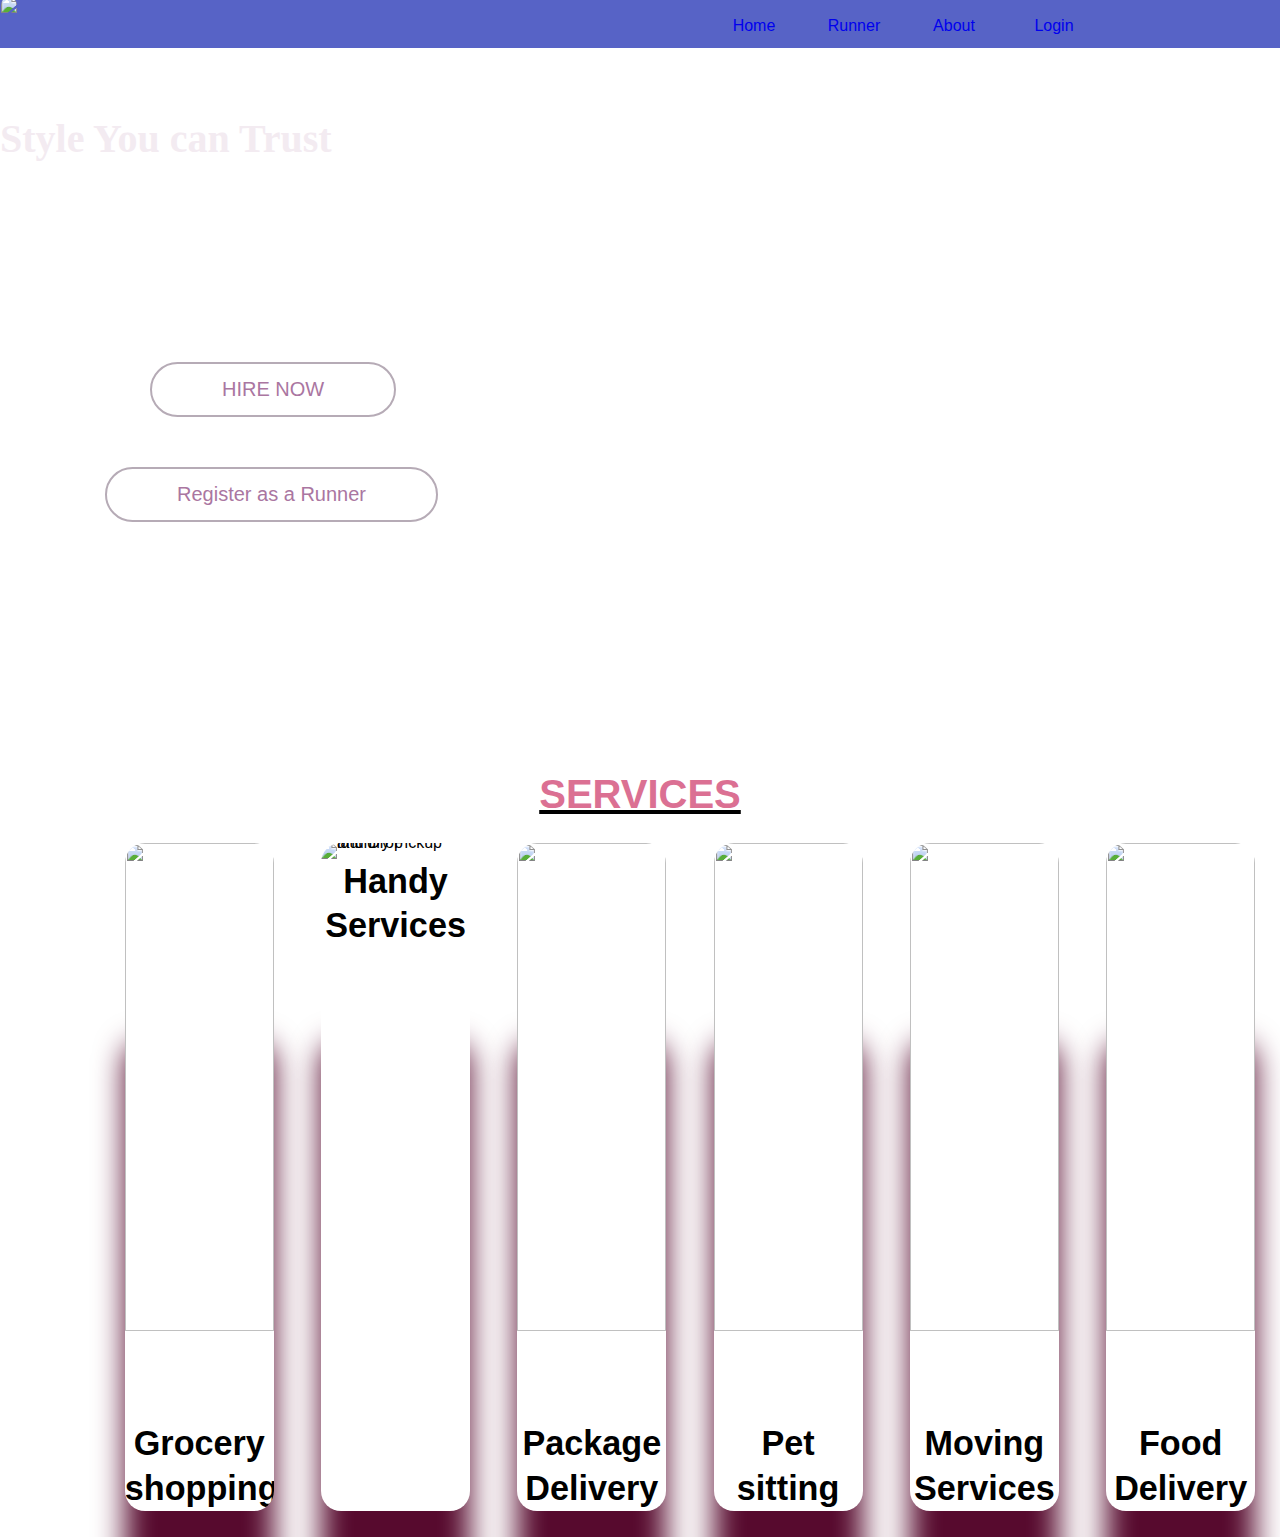
==== index.html @ c00e2eea "Add files via upload" ====
<!DOCTYPE html>
<html lang="en">
<head>
    <meta charset="UTF-8">
    <meta http-equiv="X-UA-Compatible" content="IE=edge">
    <meta name="viewport" content="width=device-width, initial-scale=1.0">
    <title>EQUERRY</title>
    <link rel="stylesheet" href="index.css">
</head>

<body>  
  <div class="container">
  
  </div>
    
        <div class="logo">
        <a href="#"><img src ="images/alvioni  fashion brand art design logo.png"></a>
        </div>
            <nav id="nav-bar">
              <ul>
                <li><a class="nav-link" href="#Services">Home</a></li>
                 <li><a class="nav-link" href="#about">Runner</a></li>
                 <li><a class="nav-link" href="about.html">About</a></li>
                 <li><a class="nav-link" href="login.html">Login</a></li>
         
      </header>
      </nav>
    <div class="head"> <h1>
      Proffestional errand services 
     </h1>
      <h2> Style
      You can Trust</h2>

     <a href="#">HIRE NOW</a>
      <div class="what">

        <a href="run.html">Register as a Runner</a>
        </div>

 <h3> SERVICES</h3>
      
    </div>

    <section class="change">
      <div class="box">
      <img src="images/shop.jpg">
      <span>Grocery shopping</span>
      </div>
      <div class="box">
      <img src="images/handy.jpg" alt="laundry Pickup and Drop">
      <span>Handy Services</span>
  </div>
      <div class="box">
      <img src="images/package delivery.jpg">
      <span>Package Delivery </span>
  </div> 
 
    <div class="box">
      <img src="images/pet.jpg">
      <span>Pet sitting</span>
  </div>
      <div class="box">
      <img src="images/moving.jpg">
      <span class="last
      ">Moving Services</span>
</div>
<div class="box">
<img src="images/food.jpg">
<span>Food Delivery</span>
</div>  

</body>
</html>
---- index.css ----
@import url("https://fonts.googleapis.com/css2?family=Spartan:wght@100;200;300;400;500;600;700;800;900&display=swap");
* {
  margin: 0;
  padding: 0;
  box-sizing: border-box;
  font-family: Arial, Helvetica, sans-serif;
}
 
body {
    background-image: url('images/last\ che.png');
    background-repeat: no-repeat;
  }

nav {
    width: 100%;
    background-color:#5763C6;
    overflow: auto;
    
   
}
ul {
    padding: 4px;
    margin: 0 0 0 700px;
    list-style: none;
    align-self:end;
}
li {
    float: left
    ;
}
.logo img {
    position: absolute;
    margin-top: -3px;
    height: 50px;
    margin-left: 1px;
    border-radius: 50px;
  
}
nav a {
    width: 100px;
    display: block;
    padding: 13px 20px;
    text-decoration: none;
    text-align: center;

}
nav a:hover{
    transition: 0.6s;
    background-color: rgb(63, 138, 138);
    border:2px solid #d4c9c9;
    border-radius: 50px;
    padding: 10px ;
}
    .head {
        
        text-align: start;
        align-items: flex-end;
    }
    .head H1 {
        font-size: 40px;
        color: #ffffff;
        font-weight: 600;
        transition: 0.75s;
        margin-top: 20px;
        font-family:Cambria, Cochin, Georgia, Times, 'Times New Roman', serif;
    }
    .head H2 {
        font-size: 40px;
        color: #f3ebf1;
        font-weight: 600;
        transition: 0.75s;
        font-family: Cambria, Cochin, Georgia, Times, 'Times New Roman', serif;
    }
    .head h3 {
        color: palevioletred;
        font-weight: bold;
        font-size: 40px;
        margin-top: 250px;
        text-align: center;
        text-decoration: underline black;

    }
    .head h1:hover {
        -webkit-text-stroke: 2px rgb(115, 44, 129);
        color: transparent;
    }
    .head h2:hover {
        -webkit-text-stroke: 2px rgb(115, 42, 163);
        color: transparent;
    }

    .head a{
        text-decoration: none;
        display: inline-block;
        color: rgb(170, 118, 161);
        font-size: 20px;
        border: 2px solid rgb(182, 171, 182);
        border-radius: 50px;
        padding: 14px 70px;
        margin-top: 200px;
        margin-left: 150px;
    }
.what a{
    text-decoration: none;
    display: inline-block;
    color: rgb(170, 118, 161);
    font-size: 20px;
    border: 2px solid rgb(182, 171, 182);
    border-radius: 50px;
    padding: 14px 70px;
    margin-top: 50px;
    margin-left: 105px;

    }
    .gallery {
        position: absolute;
        width: 100%;
        overflow: hidden;
        height: 100%;
        box-sizing: border-box;
        
    }
        
    .change {
        display:flex;
        width: 100%;
        padding: 2% 4%;
        box-sizing: border-box;
        height: 80vh;
        margin-top: 0px;
        margin-left: 50px;

      
        
    }
    .box {
        flex: 1;
        overflow: hidden;
        line-height: 0;
        transition: .5s;
        margin: 0 2%;
        box-shadow: 0 200px 30px rgb(87, 10, 46);
        border-radius: 20px;
    
    }
    .box > img {
        width: 100%;
        height: calc(100% - 10vh);
        object-fit: cover;
        transition: .5s;
       
    }
    .box > span {
        font-size: 3.8vh;
        display: block;
        text-align: center;
        height: 10vh;
        line-height: 1.3;
        font-weight: bold;
    
    }
    .box:hover {
        flex: 1 1 50%; 
    }
        .box:hover >img {
            width: 100%;
            height: 100%;
        }
 .class {
  display: flex;
  align-items: center;
  justify-content: space-between;
  page-break-after: always;

 
}
page-break-befoe

.contain{
    page-break-before: always;
    width: 85%;
    background: #fff;
    border-radius: 6px;
    padding: 20px 60px 30px 40px;
    box-shadow: 0 5px 10px rgba(0, 0, 0, 0.2);
    margin-top: 700px;
  }
  .contain .content{
    display: flex;
    align-items: center;
    justify-content: space-between;
  }
  .contain .content .left-side{
    width: 25%;
    height: 100%;
    display: flex;
    flex-direction: column;
    align-items: center;
    justify-content: center;
    margin-top: 15px;
    position: relative;
  }
  .content .left-side::before{
    content: '';
    position: absolute;
    height: 70%;
    width: 2px;
    right: -15px;
    top: 50%;
    transform: translateY(-50%);
    background: #afafb6;
  }
  .content .left-side .details{
    margin: 14px;
    text-align: center;
  }
  .content .left-side .details i{
    font-size: 30px;
    color: #3e2093;
    margin-bottom: 10px;
  }
  .content .left-side .details .topic{
    font-size: 18px;
    font-weight: 500;
  }
  .content .left-side .details .text-one,
  .content .left-side .details .text-two{
    font-size: 14px;
    color: #afafb6;
  }
  .contain .content .right-side{
    width: 75%;
    margin-left: 75px;
  }
  .content .right-side .topic-text{
    font-size: 23px;
    font-weight: 600;
    color: #3e2093;
  }
  .right-side .input-box{
    height: 50px;
    width: 100%;
    margin: 12px 0;
  }
  .right-side .input-box input,
  .right-side .input-box textarea{
    height: 100%;
    width: 100%;
    border: none;
    outline: none;
    font-size: 16px;
    background: #F0F1F8;
    border-radius: 6px;
    padding: 0 15px;
    resize: none;
  }
  .right-side .message-box{
    min-height: 110px;
  }
  .right-side .input-box textarea{
    padding-top: 6px;
  }
  .right-side .button{
    display: inline-block;
    margin-top: 12px;
  }
  .right-side .button input[type="button"]{
    color: #fff;
    font-size: 18px;
    outline: none;
    border: none;
    padding: 8px 16px;
    border-radius: 6px;
    background: #3e2093;
    cursor: pointer;
    transition: all 0.3s ease;
  }
  .button input[type="button"]:hover{
    background: #5029bc;
  }
  
  @media (max-width: 950px) {
    .contain{
      width: 90%;
      padding: 30px 40px 40px 35px ;
    }
    .contain .content .right-side{
     width: 75%;
     margin-left: 55px;
  }
  }
  @media (max-width: 820px) {
    .contain{
      margin: 40px 0;
      height: 100%;
    }
    .contain .content{
      flex-direction: column-reverse;
    }
   .container .content .left-side{
     width: 100%;
     flex-direction: row;
     margin-top: 40px;
     justify-content: center;
     flex-wrap: wrap;
   }
   .contain .content .left-side::before{
     display: none;
   }
   .contain .content .right-side{
     width: 100%;
     margin-left: 0;
   }
  }
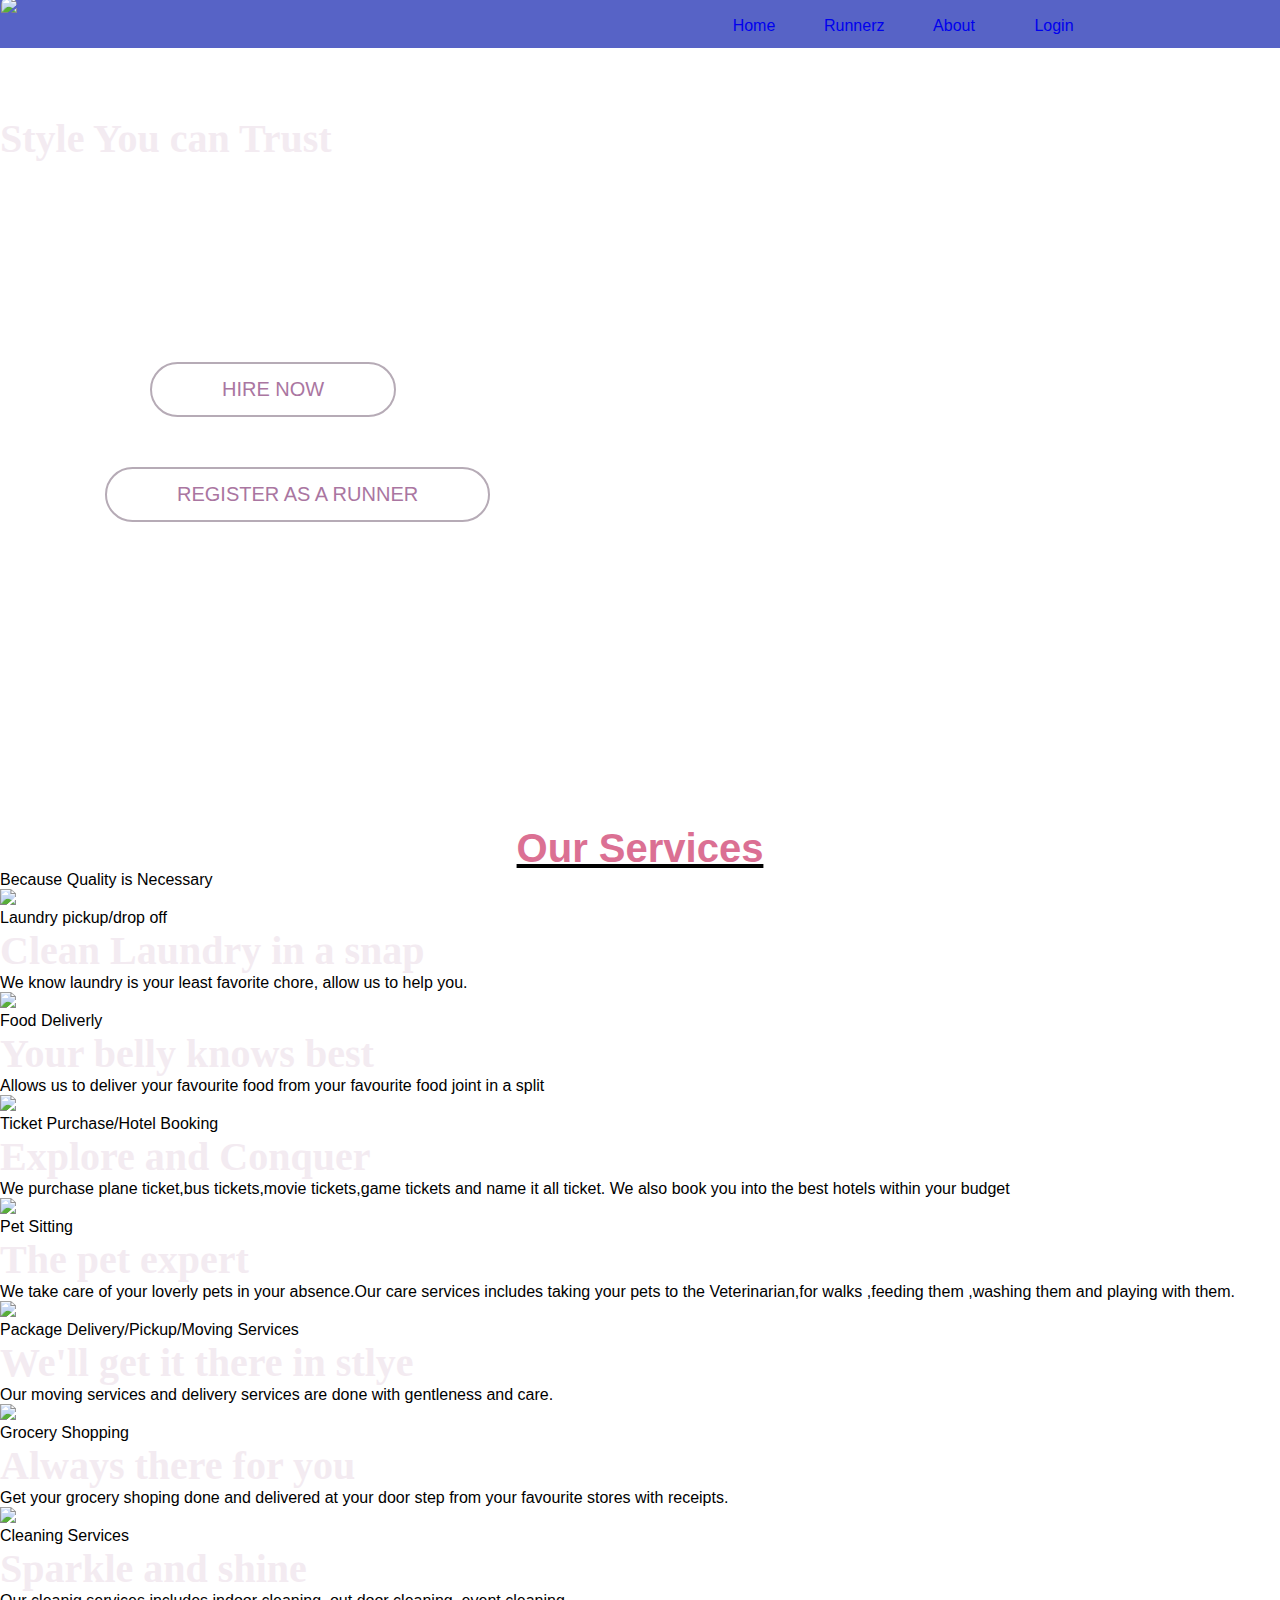
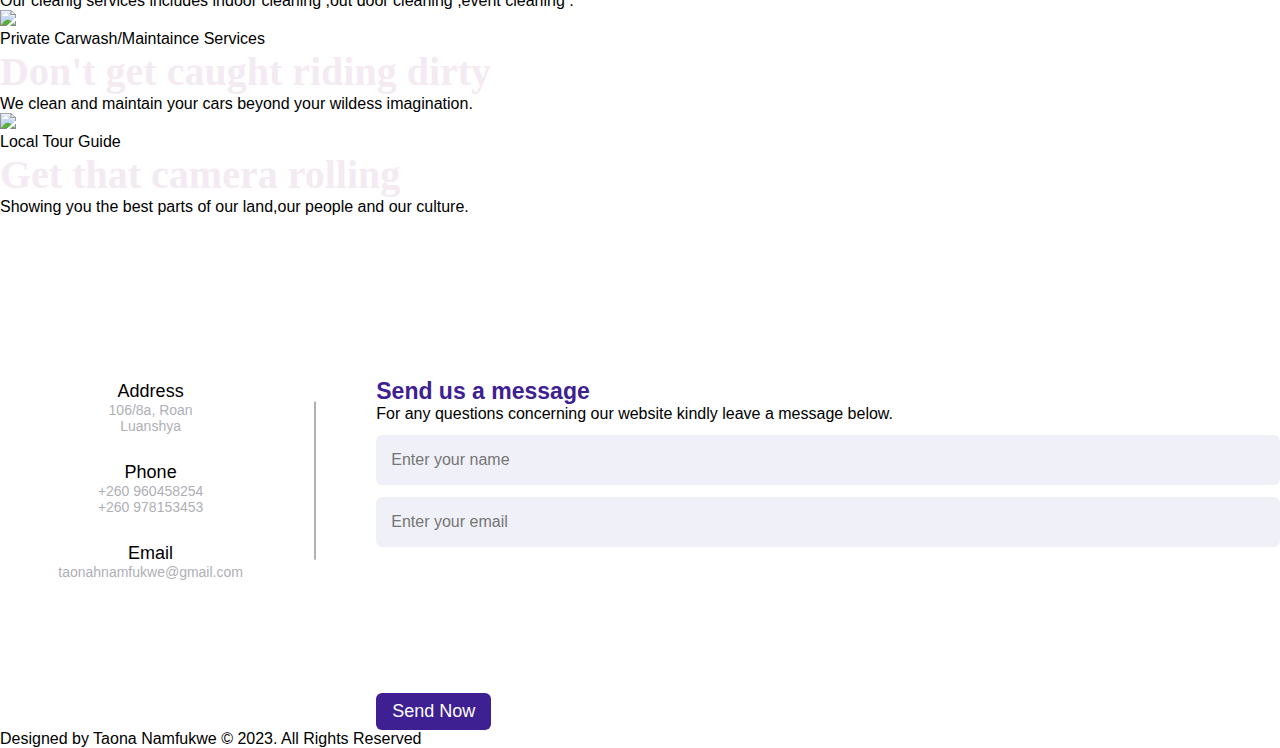
==== commit f3dc6fcd: "Add files via upload" ====
--- a/index.html
+++ b/index.html
@@ -19,7 +19,7 @@
             <nav id="nav-bar">
               <ul>
                 <li><a class="nav-link" href="#Services">Home</a></li>
-                 <li><a class="nav-link" href="#about">Runner</a></li>
+                 <li><a class="nav-link" href="#about">Runnerz</a></li>
                  <li><a class="nav-link" href="about.html">About</a></li>
                  <li><a class="nav-link" href="login.html">Login</a></li>
          
@@ -30,44 +30,175 @@
      </h1>
       <h2> Style
       You can Trust</h2>
+     <a href="#">HIRE NOW</a>
+      <section class="what">
+        <a href="run.html">REGISTER AS A RUNNER</a>
+      </section>
+        <br>
+        <br>
+        <br>
+      
+<div id="header">
+  <h3>Our Services</h3>
+  <p>Because Quality is Necessary</p>
+    </div>
+  <div class="holder">
+  <div class="card">
+    <div class="card-image">
+      <img src="images/laundry.jpg">
+    </div>
+    <div class="card-text">
+      <p class="card-meal-type">Laundry pickup/drop off</p>
+      <h2 class="card-title">Clean Laundry in a snap</h2>
+      <p class="card-body">We know laundry is your least favorite chore, allow us to help you.
+      </p>
+    </div>
+  
+  </div>
+    <div class="card">
+    <div class="card-image">
+      <img src="https://images.unsplash.com/photo-1551782450-17144efb9c50?ixid=MnwxMjA3fDB8MHxwaG90by1wYWdlfHx8fGVufDB8fHx8&ixlib=rb-1.2.1&auto=format&fit=crop&w=1769&q=80">
+    </div>
+    <div class="card-text">
+      <p class="card-meal-type">Food Deliverly</p>
+      <h2 class="card-title">Your belly knows best</h2>
+      <p class="card-body">Allows us to deliver your favourite food from your favourite food joint in a split</p>
+    </div>
+    
+  </div>
+    <div class="card">
+    <div class="card-image">
+      <img src="images/pexels-torsten-dettlaff-69866.jpg">
+    </div>
+    <div class="card-text">
+      <p class="card-meal-type">Ticket Purchase/Hotel Booking</p>
+      <h2 class="card-title">Explore and Conquer</h2>
+      <p class="card-body">We purchase plane ticket,bus tickets,movie tickets,game tickets and name it all 
+        ticket. We also book you into the best hotels within your budget</p>
+    </div>
+  </div>
+    <div class="card">
+    <div class="card-image">
+      <img src="images/petz.jpg">
+    </div>
+    <div class="card-text">
+      <p class="card-meal-type">Pet Sitting</p>
+      <h2 class="card-title">The pet expert</h2>
+      <p class="card-body">We take care of your loverly pets in your absence.Our care  services includes
+         taking your pets to the Veterinarian,for walks
+        ,feeding them ,washing them and playing with them.</p>
+    </div>
+  </div>
+  <div class="card">
+      <div class="card-image">
+        <img src="images/moving.jpg">
+      </div>
+      <div class="card-text">
+        <p class="card-meal-type">Package Delivery/Pickup/Moving Services</p>
+        <h2 class="card-title">We'll get it there in stlye</h2>
+        <p class="card-body">Our moving services and delivery services are done with gentleness and care.</p>
+      </div> 
+    
+    </div>
+  
+    <div class="card">
+      <div class="card-image">
+        <img src="images/shop.jpg">
+      </div>
+      <div class="card-text">
+        <p class="card-meal-type">Grocery Shopping</p>
+        <h2 class="card-title">Always there for you </h2>
+        <p class="card-body">Get your grocery shoping  done and delivered at your door step from your favourite stores with receipts.</p>
+      </div>
+      </div>
+      
+       
+        <div class="card">
+          <div class="card-image">
+            <img src="images/cleaning.jpg">
+          </div>
+          <div class="card-text">
+            <p class="card-meal-type">Cleaning Services</p>
+            <h2 class="card-title">Sparkle and shine</h2>
+            <p class="card-body">Our cleanig services includes indoor cleaning ,out door cleaning ,event cleaning 
+               .</p>
+          </div>
+          </div>
+          <div class="card">
+            <div class="card-image">
+              <img src="images/washing.jpg">
+            </div>
+            <div class="card-text">
+              <p class="card-meal-type">Private Carwash/Maintaince Services </p>
+              <h2 class="card-title">Don't get caught riding dirty</h2>
+              <p class="card-body">We clean and maintain your cars beyond your wildess imagination.</p>
+            </div>
+            </div>
+            <div class="card">
+              <div class="card-image">
+                <img src="images/tour.jpg">
+              </div>
+              <div class="card-text">
+                <p class="card-meal-type">Local Tour Guide</p>
+                <h2 class="card-title">Get that camera rolling </h2>
+                <p class="card-body">Showing you the best parts of our land,our people and our culture.</p>
+              </div>
+              </div>
+           <section class="contain">
 
-     <a href="#">HIRE NOW</a>
-      <div class="what">
-
-        <a href="run.html">Register as a Runner</a>
-        </div>
-
- <h3> SERVICES</h3>
-      
-    </div>
-
-    <section class="change">
-      <div class="box">
-      <img src="images/shop.jpg">
-      <span>Grocery shopping</span>
-      </div>
-      <div class="box">
-      <img src="images/handy.jpg" alt="laundry Pickup and Drop">
-      <span>Handy Services</span>
-  </div>
-      <div class="box">
-      <img src="images/package delivery.jpg">
-      <span>Package Delivery </span>
-  </div> 
- 
-    <div class="box">
-      <img src="images/pet.jpg">
-      <span>Pet sitting</span>
-  </div>
-      <div class="box">
-      <img src="images/moving.jpg">
-      <span class="last
-      ">Moving Services</span>
-</div>
-<div class="box">
-<img src="images/food.jpg">
-<span>Food Delivery</span>
-</div>  
-
-</body>
-</html> +                <div class="content">
+                  <div class="left-side">
+                    <div class="address details">
+                      <i class="fas fa-map-marker-alt"></i>
+                      <div class="topic">Address</div>
+                      <div class="text-one">106/8a, Roan</div>
+                      <div class="text-two">Luanshya</div>
+                    </div>
+                    <div class="phone details">
+                      <i class="fas fa-phone-alt"></i>
+                      <div class="topic">Phone</div>
+                      <div class="text-one">+260 960458254</div>
+                      <div class="text-two">+260 978153453</div>
+                    </div>
+                    <div class="email details">
+                      <i class="fas fa-envelope"></i>
+                      <div class="topic">Email</div>
+                      <div class="text-one">taonahnamfukwe@gmail.com</div>
+                    </div>
+                  </div>
+                  <div class="right-side">
+                    <br>
+                    <br>
+                    <br>
+                    <br>
+                    <br>
+                    <br>
+                    <br>
+                    <br>
+                    <br>
+                    <div class="topic-text">Send us a message</div>
+                    <p>For  any questions concerning our website kindly leave a message below.</p>
+                  <form action="#">
+                    <div class="input-box">
+                      <input type="text" placeholder="Enter your name">
+                    </div>
+                    <div class="input-box">
+                      <input type="text" placeholder="Enter your email">
+                    </div>
+                    <div class="input-box message-box">
+                      
+                    </div>
+                    <div class="button">
+                      <input type="button" value="Send Now" >
+                    </div>
+                  </form>
+                </div>
+                </div>
+              </section>
+            </div>
+            <div class="copyright">
+                <p>Designed by Taona Namfukwe © 2023. All Rights Reserved</p>
+            </div>
+        <script src=""></script>
+            </body>
+            </html>